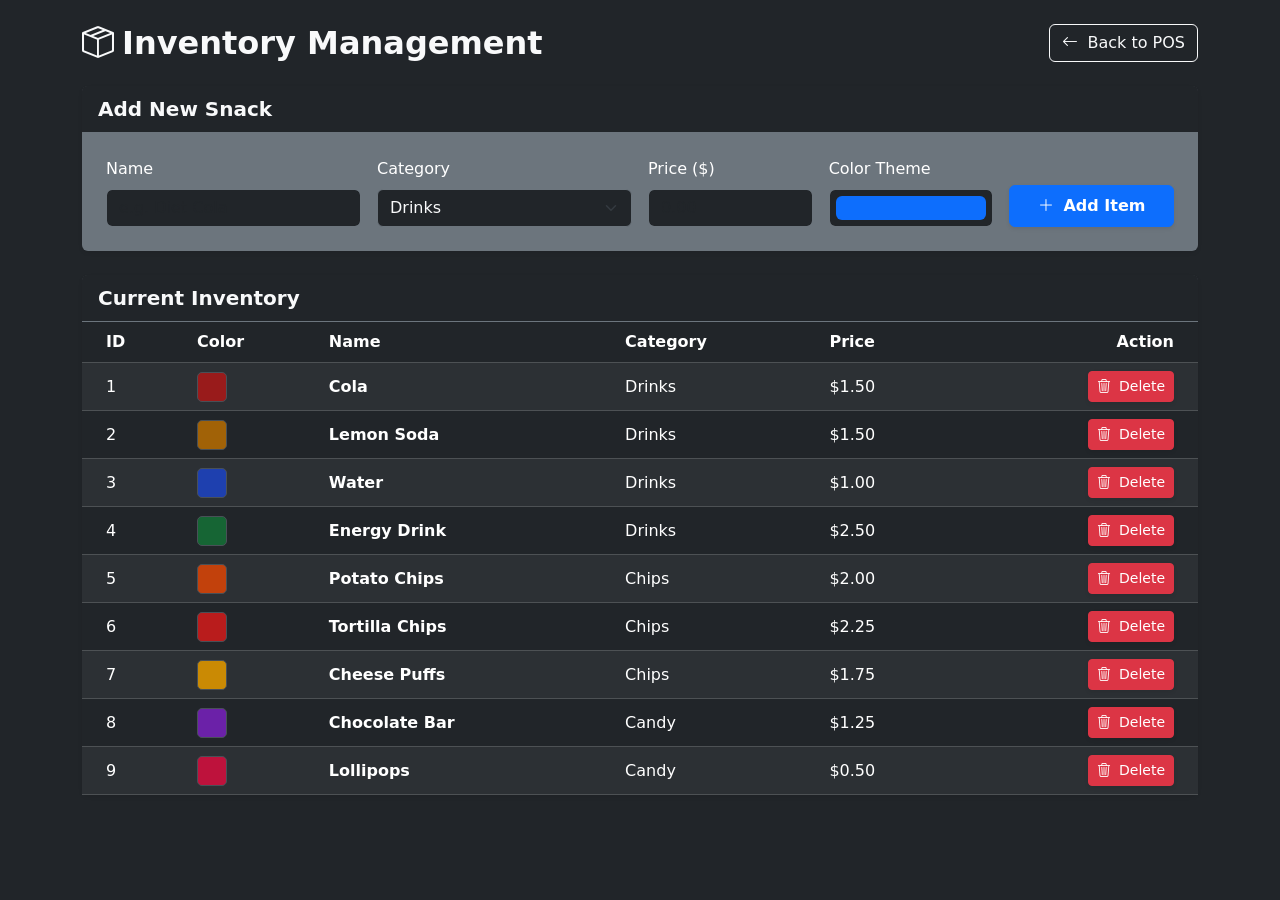
==== inventory.html @ f9fff518 "Add files via upload" ====
<!DOCTYPE html>
<html lang="en">
<head>
    <meta charset="UTF-8">
    <meta name="viewport" content="width=device-width, initial-scale=1, maximum-scale=1, user-scalable=no">
    <title>Inventory Management - Offline</title>
    <!-- Bootstrap 5 CSS -->
    <link href="https://cdn.jsdelivr.net/npm/bootstrap@5.3.2/dist/css/bootstrap.min.css" rel="stylesheet">
    <!-- Bootstrap Icons -->
    <link rel="stylesheet" href="https://cdn.jsdelivr.net/npm/bootstrap-icons@1.11.1/font/bootstrap-icons.css">
    <link rel="stylesheet" href="style.css">
    <style>
        body { overflow: auto; padding-bottom: 2rem; }
        .product-color-preview { width: 30px; height: 30px; border-radius: 5px; display: inline-block; vertical-align: middle; border: 1px solid #495057;}
    </style>
</head>
<body class="bg-dark text-light" data-page="inventory">

<div class="container mt-4">
    <div class="d-flex justify-content-between align-items-center mb-4">
        <h2 class="fw-bold m-0"><i class="bi bi-box-seam me-2"></i>Inventory Management</h2>
        <a href="index.html" class="btn btn-outline-light"><i class="bi bi-arrow-left me-1"></i> Back to POS</a>
    </div>

    <div id="messageContainer"></div>

    <div class="card bg-secondary text-light border-0 shadow-sm mb-4">
        <div class="card-header bg-dark border-secondary fw-bold fs-5">Add New Snack</div>
        <div class="card-body p-4">
            <form id="addSnackForm">
                <div class="row g-3">
                    <div class="col-12 col-md-3">
                        <label class="form-label text-white">Name</label>
                        <input type="text" id="addName" class="form-control bg-dark text-light border-secondary" required placeholder="e.g. Diet Cola">
                    </div>
                    <div class="col-12 col-md-3">
                        <label class="form-label text-white">Category</label>
                        <select id="addCategory" class="form-select bg-dark text-light border-secondary" required>
                            <option value="drinks">Drinks</option>
                            <option value="chips">Chips</option>
                            <option value="candy">Candy</option>
                        </select>
                    </div>
                    <div class="col-12 col-md-2">
                        <label class="form-label text-white">Price ($)</label>
                        <input type="number" step="0.01" min="0.01" id="addPrice" class="form-control bg-dark text-light border-secondary" required placeholder="0.00">
                    </div>
                    <div class="col-12 col-md-2">
                        <label class="form-label text-white">Color Theme</label>
                        <input type="color" id="addColor" class="form-control form-control-color w-100 bg-dark border-secondary" value="#0d6efd" title="Choose product color">
                    </div>
                    <div class="col-12 col-md-2 d-flex align-items-end">
                        <button type="submit" class="btn btn-primary w-100 py-2 fw-bold shadow-sm"><i class="bi bi-plus-lg me-1"></i> Add Item</button>
                    </div>
                </div>
            </form>
        </div>
    </div>

    <div class="card bg-secondary text-light border-0 shadow-sm">
        <div class="card-header bg-dark border-secondary fw-bold fs-5">Current Inventory</div>
        <div class="table-responsive">
            <table class="table table-dark table-hover table-striped mb-0 align-middle">
                <thead>
                    <tr>
                        <th class="ps-4">ID</th>
                        <th>Color</th>
                        <th>Name</th>
                        <th>Category</th>
                        <th>Price</th>
                        <th class="text-end pe-4">Action</th>
                    </tr>
                </thead>
                <tbody id="inventoryTableBody">
                    <!-- Injected by app.js -->
                </tbody>
            </table>
        </div>
    </div>
</div>

<script src="https://cdn.jsdelivr.net/npm/bootstrap@5.3.2/dist/js/bootstrap.bundle.min.js"></script>
<script src="app.js"></script>
</body>
</html>
---- style.css ----
/* Custom styles to complement Bootstrap */
body {
    background-color: #212529; /* Bootstrap bg-dark */
    color: #f8f9fa; /* Bootstrap text-light */
    overflow: hidden; /* Prevent body scrolling for app-like feel */
}

/* Custom scrollbar */
::-webkit-scrollbar {
    width: 6px;
    height: 6px;
}
::-webkit-scrollbar-track {
    background: #212529;
}
::-webkit-scrollbar-thumb {
    background: #495057;
    border-radius: 3px;
}

/* Hide number input spinners */
input[type=number]::-webkit-inner-spin-button, 
input[type=number]::-webkit-outer-spin-button { 
    -webkit-appearance: none; 
    margin: 0; 
}

.category-nav {
    overflow-x: auto;
    white-space: nowrap;
    padding-bottom: 5px;
}

.category-nav::-webkit-scrollbar {
    height: 4px;
}

.product-card {
    cursor: pointer;
    transition: transform 0.1s;
    user-select: none;
    border: 1px solid #495057;
}

.product-card:active {
    transform: scale(0.95);
}

.product-color-box {
    height: 100px;
    display: flex;
    align-items: center;
    justify-content: center;
    text-align: center;
    padding: 10px;
    font-weight: bold;
    font-size: 1.1rem;
    color: white;
}

.main-content {
    height: 100vh;
    display: flex;
    flex-direction: column;
}

.product-grid-container {
    flex: 1;
    overflow-y: auto;
    padding-bottom: 80px; /* Space for mobile cart button */
}

.cart-panel {
    height: 100vh;
    display: flex;
    flex-direction: column;
    background-color: #343a40;
    border-left: 1px solid #495057;
}

.cart-items-container {
    flex: 1;
    overflow-y: auto;
}

/* Mobile cart slide-in */
@media (max-width: 767.98px) {
    .cart-panel {
        position: fixed;
        top: 0;
        right: 0;
        width: 100%;
        transform: translateX(100%);
        transition: transform 0.3s ease-in-out;
        z-index: 1050;
    }
    .cart-panel.show {
        transform: translateX(0);
    }
    .product-grid-container {
        padding-bottom: 100px;
    }
}

.mobile-cart-btn {
    position: absolute;
    bottom: 1rem;
    left: 1rem;
    right: 1rem;
    z-index: 1040;
}

.qty-btn {
    width: 35px;
    height: 35px;
    padding: 0;
    display: flex;
    align-items: center;
    justify-content: center;
    font-weight: bold;
}

@media print {
    body * { visibility: hidden; }
    #checkoutModal, #checkoutModal * { visibility: visible; }
    #checkoutModal { position: absolute; left: 0; top: 0; width: 100%; background: white !important; color: black !important; }
    .bg-dark, .bg-secondary, .text-light, .text-white { background: white !important; color: black !important; border-color: black !important; }
    button { display: none !important; }
}
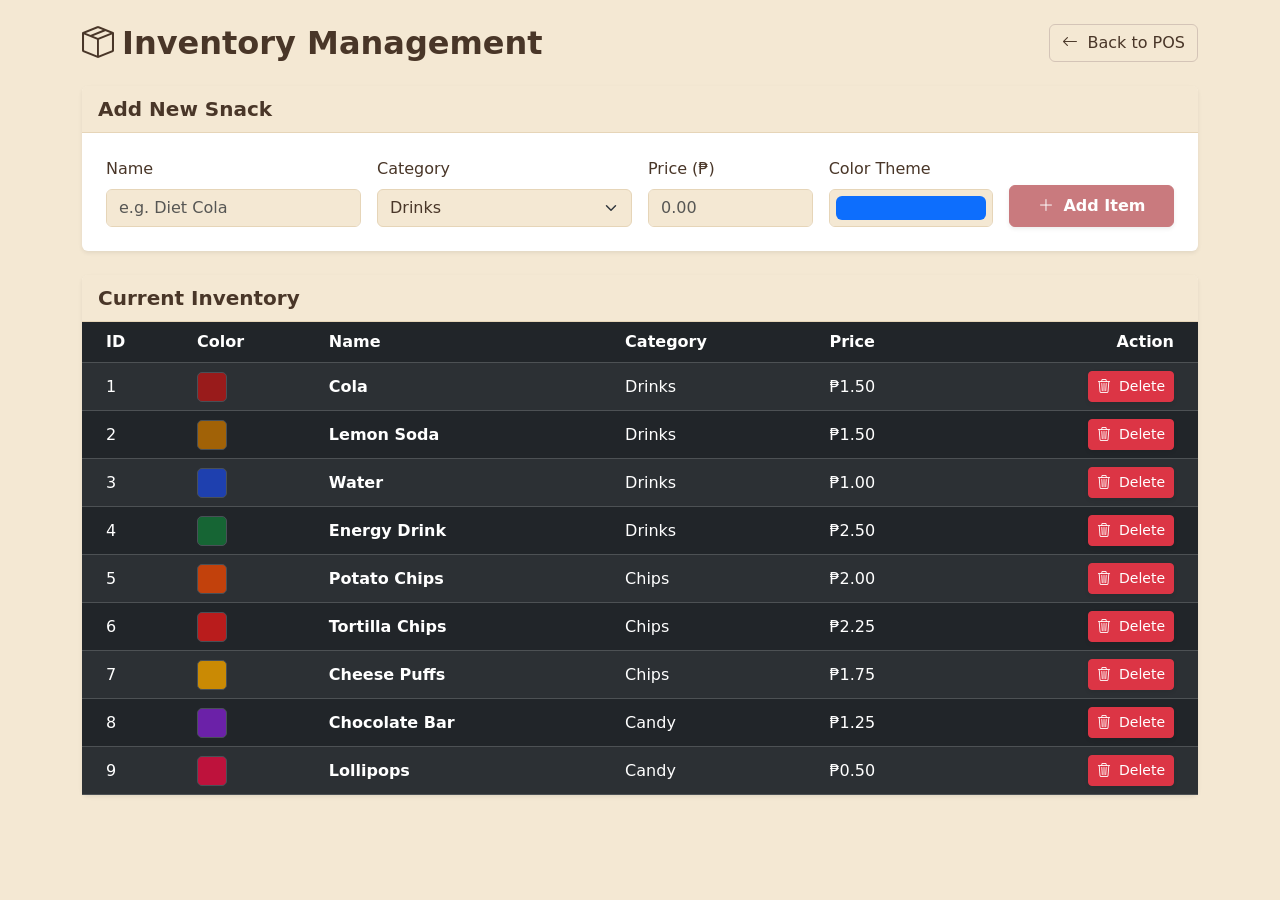
==== commit 0bb73e98: "Add files via upload" ====
--- a/inventory.html
+++ b/inventory.html
@@ -42,7 +42,7 @@
                         </select>
                     </div>
                     <div class="col-12 col-md-2">
-                        <label class="form-label text-white">Price ($)</label>
+                        <label class="form-label text-white">Price (₱)</label>
                         <input type="number" step="0.01" min="0.01" id="addPrice" class="form-control bg-dark text-light border-secondary" required placeholder="0.00">
                     </div>
                     <div class="col-12 col-md-2">
--- a/style.css
+++ b/style.css
@@ -127,3 +127,81 @@
     .bg-dark, .bg-secondary, .text-light, .text-white { background: white !important; color: black !important; border-color: black !important; }
     button { display: none !important; }
 }
+
+/* =========================================
+   Cozy Theme Overrides
+   ========================================= */
+body {
+    background-color: #fdf6e3 !important; /* Warm off-white */
+    color: #493628 !important; /* Deep brown */
+}
+
+::-webkit-scrollbar-track {
+    background: #fdf6e3 !important;
+}
+
+::-webkit-scrollbar-thumb {
+    background: #d4c4b7 !important;
+    border-radius: 3px;
+}
+
+.bg-dark {
+    background-color: #f4e8d3 !important;
+    color: #493628 !important;
+}
+
+.bg-secondary {
+    background-color: #ffffff !important;
+    color: #493628 !important;
+}
+
+.border-secondary, .border-dark {
+    border-color: #e6d5b8 !important;
+}
+
+.text-white, .text-light {
+    color: #493628 !important;
+}
+
+.btn-primary {
+    background-color: #c97a7e !important; /* Muted rose */
+    border-color: #c97a7e !important;
+    color: #ffffff !important;
+}
+
+.btn-primary:hover, .btn-primary.active {
+    background-color: #b56b6f !important;
+    border-color: #b56b6f !important;
+}
+
+.btn-outline-light {
+    color: #493628 !important;
+    border-color: #d4c4b7 !important;
+}
+
+.btn-outline-light:hover {
+    background-color: #e6d5b8 !important;
+    color: #493628 !important;
+    border-color: #e6d5b8 !important;
+}
+
+.btn-secondary {
+    background-color: #d4c4b7 !important;
+    border-color: #d4c4b7 !important;
+    color: #493628 !important;
+}
+
+.btn-success {
+    background-color: #8fa082 !important; /* Sage green */
+    border-color: #8fa082 !important;
+    color: #ffffff !important;
+}
+
+.text-secondary {
+    color: #8e7f74 !important;
+}
+
+/* Modal text should remain visible in cozy theme */
+#checkoutModal .text-white {
+    color: #493628 !important;
+}
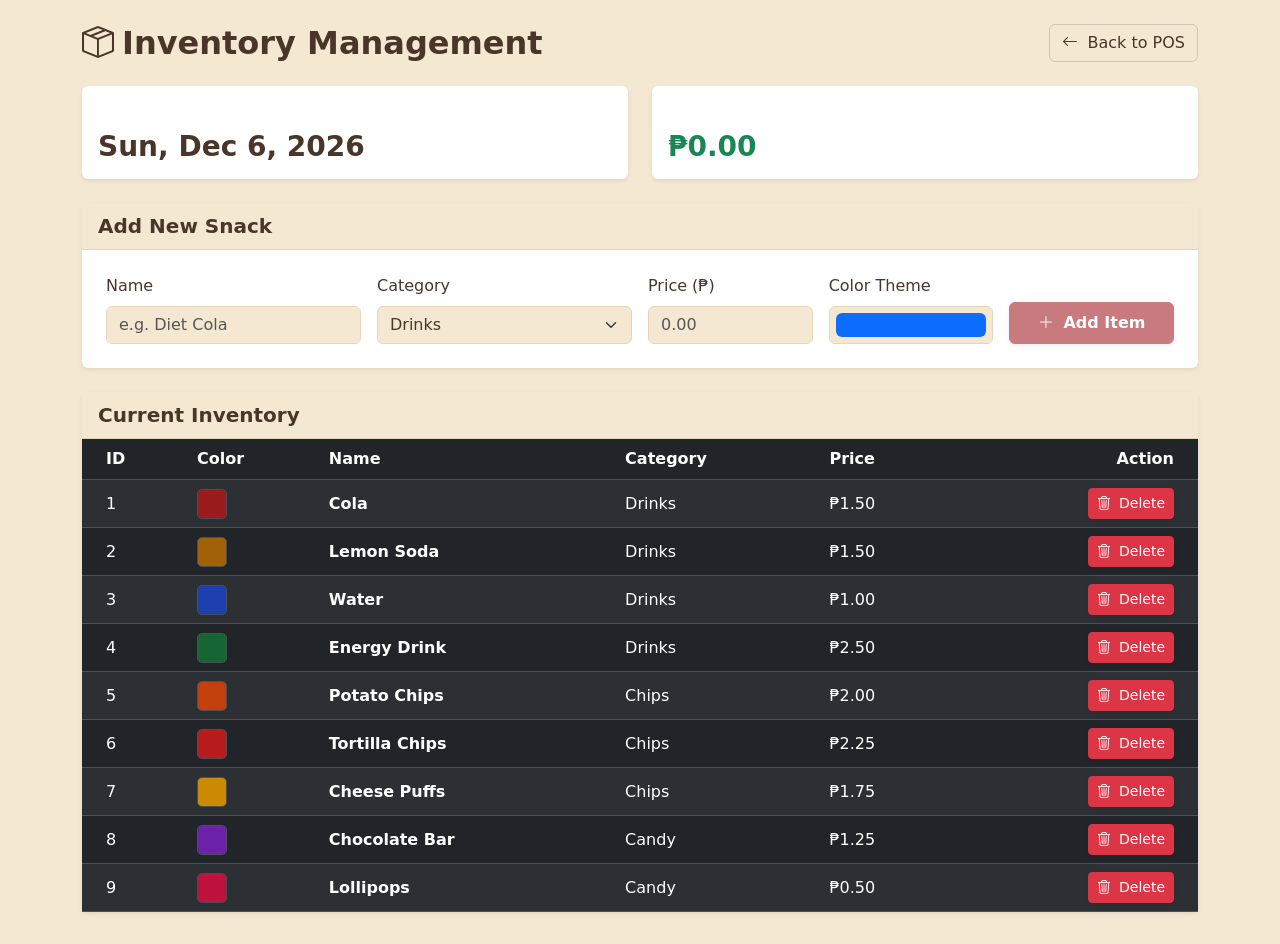
==== commit 22e95ec8: "Add files via upload" ====
--- a/inventory.html
+++ b/inventory.html
@@ -24,6 +24,25 @@
 
     <div id="messageContainer"></div>
 
+    <div class="row mb-4">
+        <div class="col-12 col-md-6 mb-3 mb-md-0">
+            <div class="card bg-secondary text-light border-0 shadow-sm h-100">
+                <div class="card-body p-3">
+                    <h6 class="text-white-50 text-uppercase mb-2"><i class="bi bi-calendar-event me-2"></i>Today's Date</h6>
+                    <h3 class="fw-bold m-0 text-white" id="todayDateDisplay">--</h3>
+                </div>
+            </div>
+        </div>
+        <div class="col-12 col-md-6">
+            <div class="card bg-secondary text-light border-0 shadow-sm h-100">
+                <div class="card-body p-3">
+                    <h6 class="text-white-50 text-uppercase mb-2"><i class="bi bi-cash-stack me-2"></i>Daily Revenue</h6>
+                    <h3 class="fw-bold m-0 text-success" id="dailyRevenueDisplay">₱0.00</h3>
+                </div>
+            </div>
+        </div>
+    </div>
+
     <div class="card bg-secondary text-light border-0 shadow-sm mb-4">
         <div class="card-header bg-dark border-secondary fw-bold fs-5">Add New Snack</div>
         <div class="card-body p-4">
@@ -39,6 +58,7 @@
                             <option value="drinks">Drinks</option>
                             <option value="chips">Chips</option>
                             <option value="candy">Candy</option>
+                            <option value="snacks">Snacks</option>
                         </select>
                     </div>
                     <div class="col-12 col-md-2">
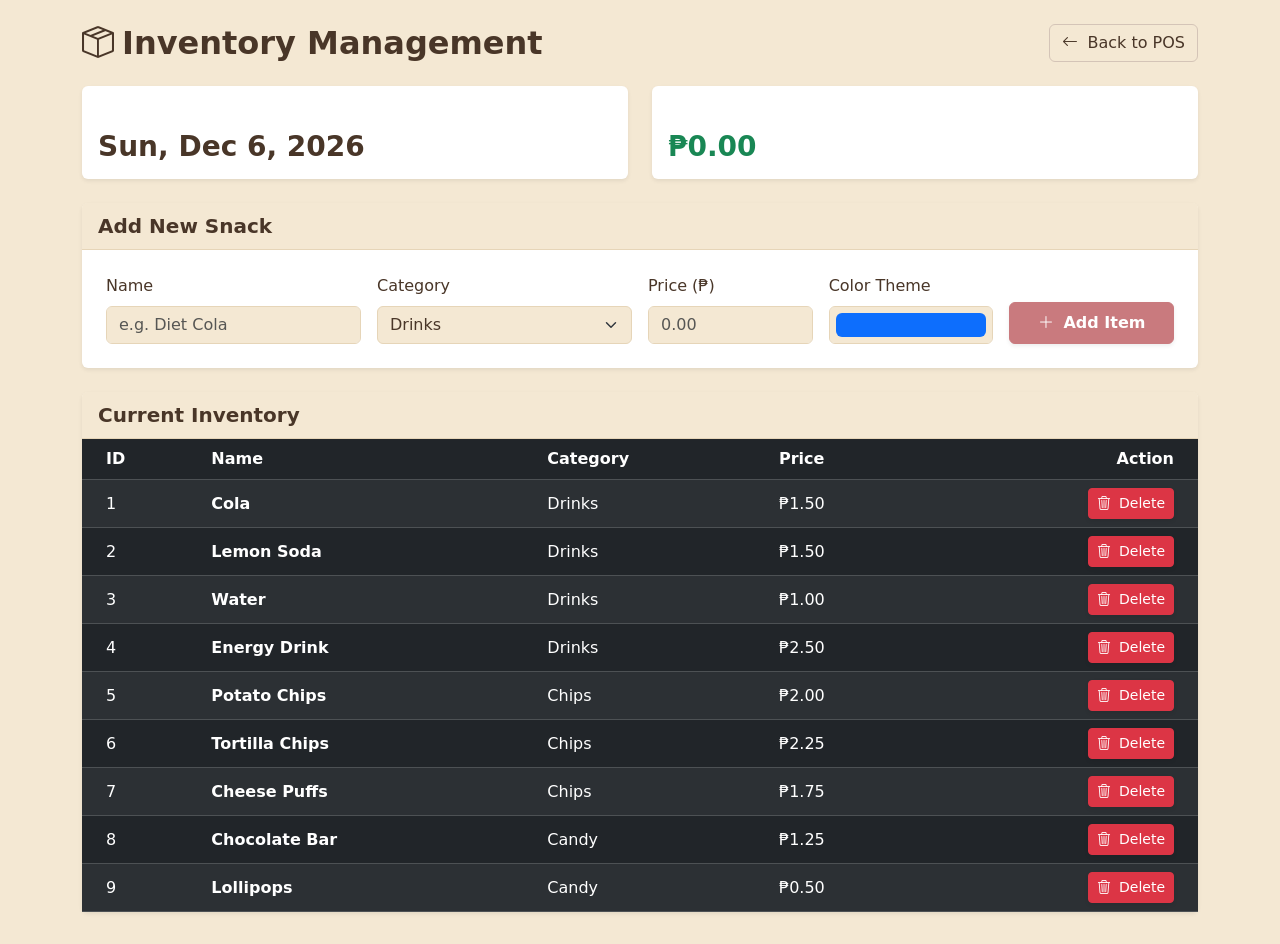
==== commit 02fcde5b: "Add files via upload" ====
--- a/inventory.html
+++ b/inventory.html
@@ -84,7 +84,6 @@
                 <thead>
                     <tr>
                         <th class="ps-4">ID</th>
-                        <th>Color</th>
                         <th>Name</th>
                         <th>Category</th>
                         <th>Price</th>
--- a/style.css
+++ b/style.css
@@ -37,16 +37,22 @@
 
 .product-card {
     cursor: pointer;
-    transition: transform 0.1s;
+    transition: transform 0.2s ease, box-shadow 0.2s ease;
     user-select: none;
     border: 1px solid #495057;
+    overflow: hidden;
+}
+
+.product-card:hover {
+    transform: translateY(-4px);
+    box-shadow: 0 8px 15px rgba(0,0,0,0.15) !important;
 }
 
 .product-card:active {
-    transform: scale(0.95);
-}
-
-.product-color-box {
+    transform: scale(0.96);
+}
+
+.product-image-box {
     height: 100px;
     display: flex;
     align-items: center;
@@ -55,7 +61,29 @@
     padding: 10px;
     font-weight: bold;
     font-size: 1.1rem;
-    color: white;
+    color: #493628;
+    background: linear-gradient(135deg, #e6d5b8 0%, #d4c4b7 100%);
+    transition: all 0.3s ease;
+}
+
+.product-item[data-category="drinks"] .product-image-box { background: linear-gradient(135deg, #a8b5cc 0%, #8ca0bc 100%); }
+.product-item[data-category="chips"] .product-image-box { background: linear-gradient(135deg, #e2b998 0%, #d19a6b 100%); }
+.product-item[data-category="candy"] .product-image-box { background: linear-gradient(135deg, #d3a4b0 0%, #c97a7e 100%); }
+.product-item[data-category="snacks"] .product-image-box { background: linear-gradient(135deg, #b8cba8 0%, #8fa082 100%); }
+
+/* Smooth buttons */
+.btn { transition: all 0.2s ease; }
+.btn:hover { transform: translateY(-1px); }
+.btn:active { transform: scale(0.95); }
+
+/* Cart animations */
+.cart-item-anim {
+    animation: slideIn 0.3s ease-out forwards;
+}
+
+@keyframes slideIn {
+    from { opacity: 0; transform: translateX(20px); }
+    to { opacity: 1; transform: translateX(0); }
 }
 
 .main-content {
